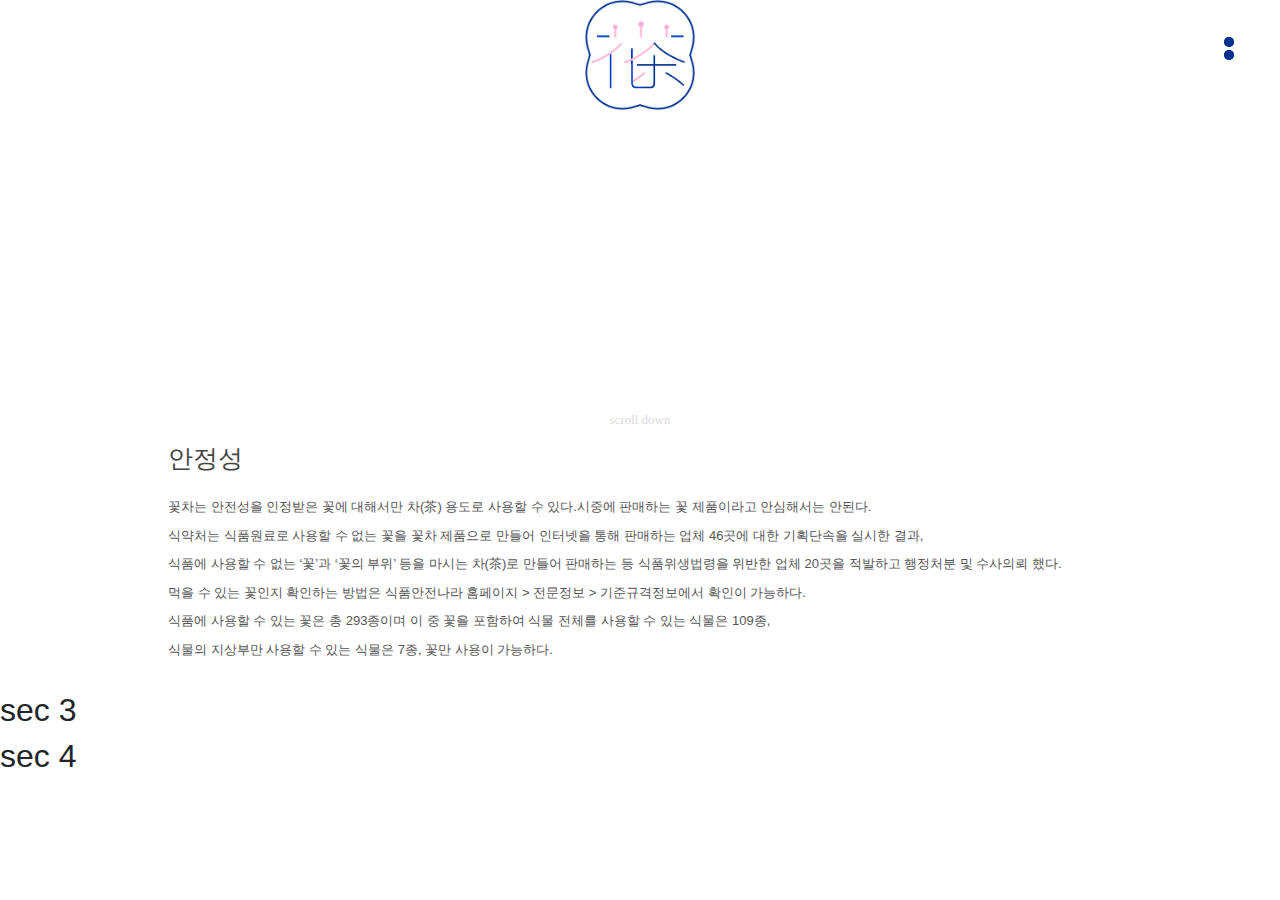
==== index.html @ 3e047f17 "Add files via upload" ====
<!doctype html>
<html>
<head>
<meta charset="UTF-8">
<title>3.yuchae</title>
	<link rel="stylesheet" href="jquery.fullPage.css">
	<link href="css/bootstrap-4.4.1.css" rel="stylesheet">
<script src="https://code.jquery.com/jquery-3.6.0.min.js" integrity="sha256-/xUj+3OJU5yExlq6GSYGSHk7tPXikynS7ogEvDej/m4=" crossorigin="anonymous"></script>
	 <script src="jquery.fullPage.js"></script>	
	<script src="main.js"></script>	
	
</head>

<body>
	<style> 
		  /* -----------메뉴 내용 시작---------- */
	  nav{
		background: #fff;
		top: 0;
		left: 0;
		width: 100%;
		height:100%;
		display: flex;
		justify-content: center;
		align-items: center;
			
	}
	
	nav a{
		margin: 0px;
		font-family: 'Cormorant Garamond', serif;
		font-size: 20px;
		font-weight: 400;
		line-height: 2
	}
	
	 nav ul {
		list-style:none;
		padding: 0;
		 margin:0;
		 text-align: center;
		 
      }
      
	nav ul li{
		margin: 1rem 0;
		
	}
	nav ul li a{
		text-decoration: none;
		color: #003191;
		opacity: 0.75;
		transition: opacity 0.2s ease;
	}
	nav ul li a:hover{
		opacity:1;
	}
		
		a { text-decoration:none !important } a:hover { color:pink; text-decoration:none !important }

	/* -----------메뉴 내용 끝---------- */
	   
	   
	/* -----------메뉴 아이콘 시작---------- */   
input[id="menuicon"] {display:none;}
input[id="menuicon"] + label {display:block;margin: 10px 20px 0px 0px;width:10px;height:23px;right:2%; top:3%; position:fixed;cursor:pointer;}
input[id="menuicon"] + label span {display:block; position:absolute; width:100%; height:10px; border-radius:100px; background:#003191; transition:all .35s;}
input[id="menuicon"] + label span:nth-child(1) {top:0;}
input[id="menuicon"] + label span:nth-child(2) {bottom: 0;} /*  */
	input[id="menuicon"] + label span:nth-child(3) {top:0;}
input[id="menuicon"] + label span:nth-child(4) {bottom: 0;} /*  */

input[id="menuicon"]:checked + label {z-index:3;}
input[id="menuicon"]:checked + label span {background:#003191;}
input[id="menuicon"]:checked + label span:nth-child(1) {top:50%;transform:translateY(0%) rotate(0deg);}
input[id="menuicon"]:checked + label span:nth-child(2) {bottom:50%;transform:translateY(0%) rotate(0deg);}
	input[id="menuicon"]:checked + label span:nth-child(3) {top:50%;transform:translateX(50%) translateY(-50%) rotate(45deg);}
input[id="menuicon"]:checked + label span:nth-child(4) {bottom:50%;transform:translateX(-50%) translateY(50%) rotate(45deg);}
div[class="sidebar"] {width:100%;height:90%;background:#999999;position:fixed;top:-100%;right:0%;z-index:1;transition:all .45s;
        box-shadow: 0px 0px 100px -8px #eaeaea;}
	input[id="menuicon"]:checked + label + div {top:0;}
	   
	
	/* -----------메뉴 내용 끝---------- */   
	
		/* -----------logo ani---------- */   
		       img.scale-up-center {
	-webkit-animation: scale-up-center 1.3s cubic-bezier(0.390, 0.575, 0.565, 1.000) 0.3s both;
	        animation: scale-up-center 1.3s cubic-bezier(0.390, 0.575, 0.565, 1.000) 0.3s both;
}

@-webkit-keyframes scale-up-center {
  0% {
    -webkit-transform: scale(0.0);
            transform: scale(0.0);
  }
  100% {
    -webkit-transform: scale(1);
            transform: scale(1);
  }
}
@keyframes scale-up-center {
  0% {
    -webkit-transform: scale(0.0);
            transform: scale(0.0);
  }
  100% {
    -webkit-transform: scale(1);
            transform: scale(1);
  }
}
/* -----------logo ani end---------- */ 
		
	/* -----------내용---------- */  
		@import url('https://fonts.googleapis.com/css2?family=Noto+Sans+KR:wght@100&display=swap');
		.ds2{font-family: 'Noto Sans KR', sans-serif;}
		
		p.d1{
		   font-size: 25px;
		   font-family: 'Nanum Myeongjo', serif;
		   color: #444444;
			text-align: left;
			margin-left: 30px;
			
		  
	   }
	   p.d2{
		   font-size: 20px;
		  font-family: 'Cormorant Garamond', serif;
		   color: #444444;
		   margin: 0px 30px 0px 0px;
	   }
	   p.d2R{
		   font-size: 15px;
		  font-family: 'Cormorant Garamond', serif;
		   color: #444444;
		   margin: 20px 20% 0px 0px;
	   }
	   p.d3{
		   font-size: 10px;
		  font-family: 'Nanum Myeongjo', serif;
		   color: #444444;
		   margin: 5px 50px 0px 15%;
	   }
	   
	   p.ds1{
		   font-size: 15px;
		  font-family: 'Nanum Myeongjo', serif;
		   color: #444444;
		   margin: 0;
		   padding: 0;
		   text-align: left;
	   }
	   p.ds2{
		   font-size: 13px;
		  font-family: 'Noto Sans KR', sans-serif;
		   line-height: 2.2;
		   color: #555555;
		   margin-left: 30px;
		   margin: 0, auto;
		   text-align: left;
	   }
	   
		p.t1 {
		   
		   font-size: 30px;
		   font-family: 'Nanum Myeongjo', serif;
		   padding-left:20px;
		   color: #444444;
		
		   writing-mode: vertical-rl;
           text-orientation: upright;
		   
	   }
	   p.t2 {
		   font-size: 30px;
		   font-family: 'Nanum Myeongjo', serif;
		   color: #444444;
		  float: left;
		   margin: 0px 0px 0px 0px;
		   width: 70%;
		   
	   }
	   
	   p.scroll{
		   font-family: 'Cormorant Garamond', serif;
		   font-size: 13px;
		   color: #DBDBDB;
		   padding: 0;
		   margin: 300px 0px 0px 0px;
		   text-align: center;
		   
	   }
		
	   img { display: block; margin: 0px auto; 
		  
	   }
	  
		div.center {
  margin: auto;
  width: 80%;
  padding: 10px;
}
	

	</style>
	
	<main id="fullpage">
		 <header>
	
    </header>
	
	  <section class="section">
		<!--메뉴아이콘 시작-->
	<input type="checkbox" id="menuicon">
<label for="menuicon">
	
	<span></span>
	<span></span>
	<span></span>
	<span></span>
</label>
	<!--메뉴아이콘 끝-->
	
	<!--메뉴내용 시작-->
<div class="sidebar" width=100% height="100%" border="0" cellpadding="0" cellspacing="0">
	<nav class="menu">
		<ul>
			<li><a href="index.html">Home</a></li>
			<li><a href="month_00.html">Month</a></li>
			<li><a href="#">Toxic</a></li>
			<li><a href="#">How to make</a></li>

		</ul>
	</nav></div>	
	<!--메뉴내용 끝-->
		  
		  <!--내용-->
		  <div style="width: 100%; height: 35%;"></div>
		  <div>
			  <img class="scale-up-center" style="width: 110px;" src="1x/logo_S.png">
			  
		  </div>
		  <div style="text-align: center"><p class="scroll">scroll down</p>
			</div>
		  
		  <!--내용 끝-->
		  
	  </section>
		  <section class="section">
			  
			  <div class="center" style="text-align: center">
				  <p class="d1">안정성</p>
				  <p class="ds2">
				꽃차는 안전성을 인정받은 꽃에 대해서만 차(茶) 용도로 사용할 수 있다.시중에 판매하는 꽃 제품이라고 안심해서는 안된다. <br> 
				식약처는 식품원료로 사용할 수 없는 꽃을 꽃차 제품으로 만들어 인터넷을 통해 판매하는 업체 46곳에 대한 기획단속을 실시한 결과, <br> 
				식품에 사용할 수 없는 ‘꽃’과 ‘꽃의 부위’ 등을 마시는 차(茶)로 만들어 판매하는 등 식품위생법령을 위반한 업체 20곳을 적발하고 행정처분 및 수사의뢰 했다.<br>  먹을 수 있는 꽃인지 확인하는 방법은 식품안전나라 홈페이지 > 전문정보 > 기준규격정보에서 확인이 가능하다.<br> 
				식품에 사용할 수 있는 꽃은 총 293종이며 이 중 꽃을 포함하여 식물 전체를 사용할 수 있는 식물은 109종, <br> 
				식물의 지상부만 사용할 수 있는 식물은 7종, 꽃만 사용이 가능하다.


</p></div>
		  </section>
		  <section class="section">
			  <h2>sec 3</h2>
		  </section>
		  <section class="section">
		  <h2>sec 4</h2></section>
</main>
</body>
</html>
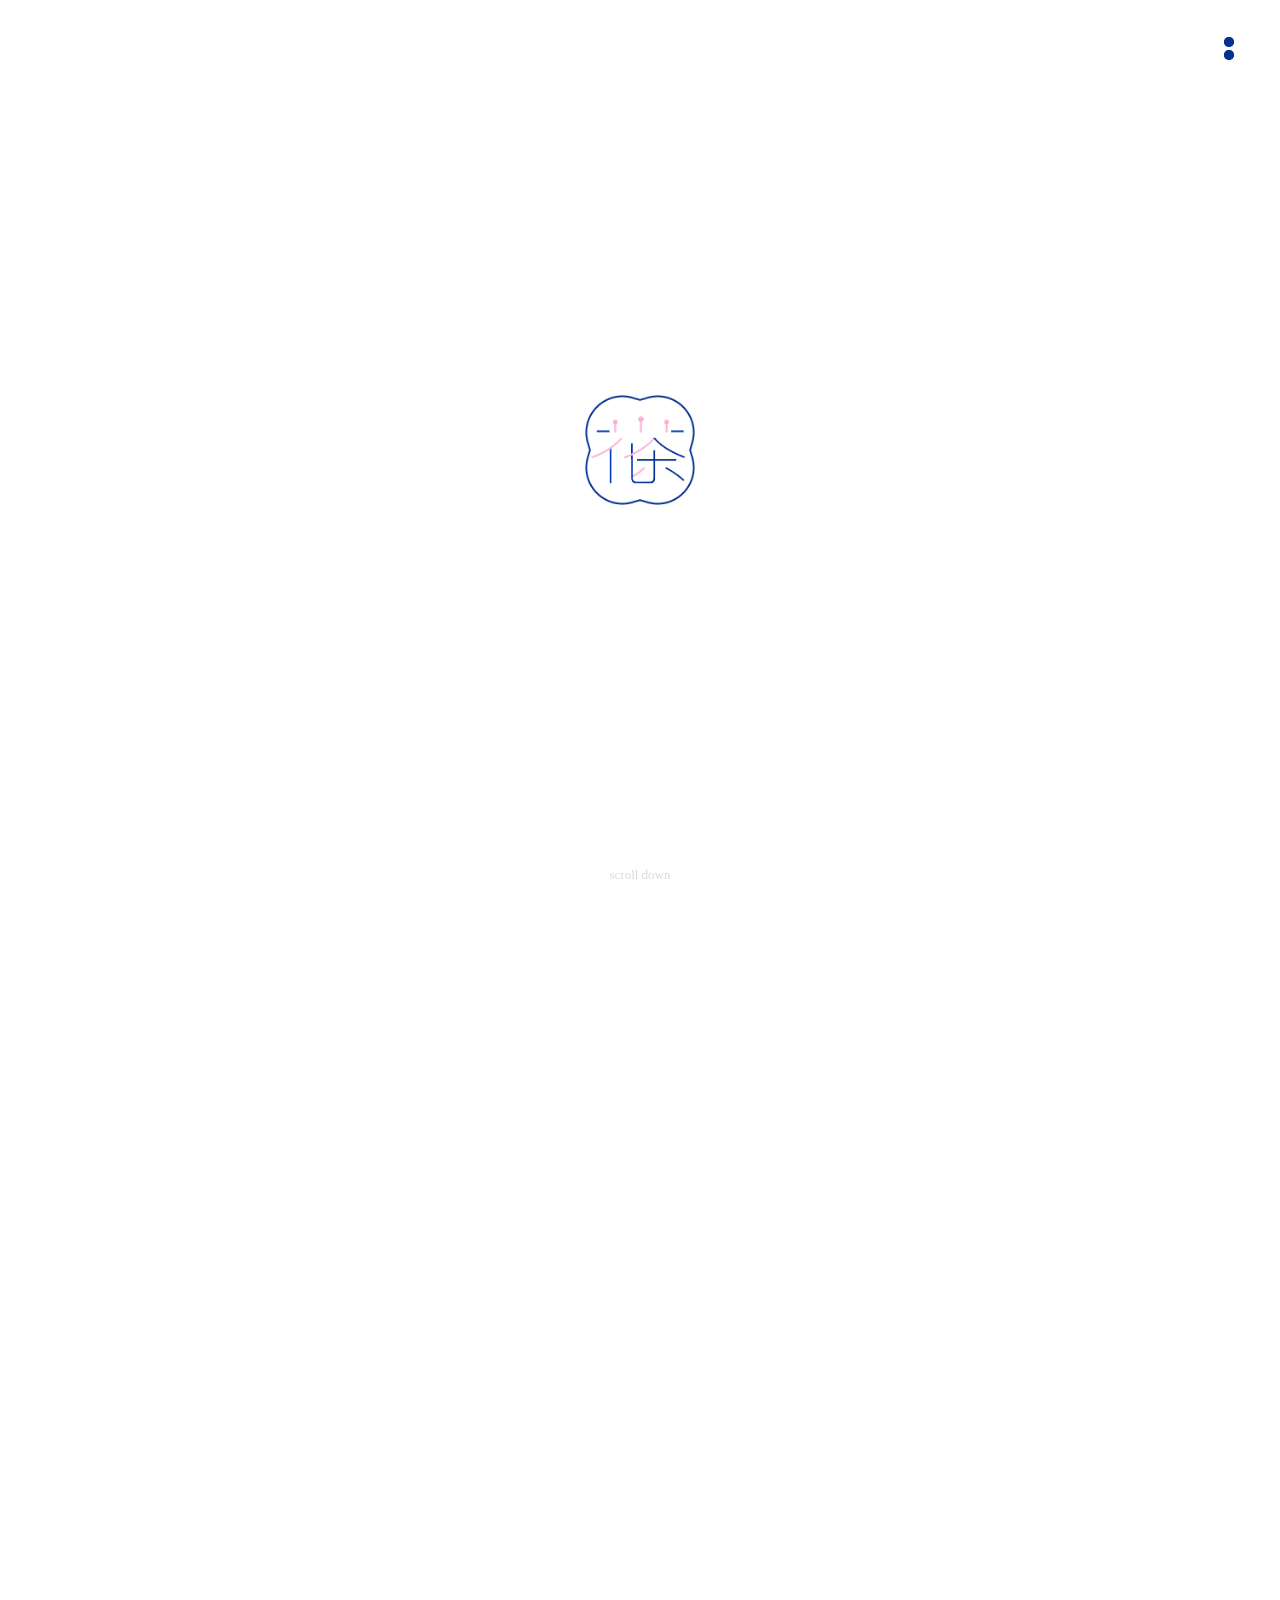
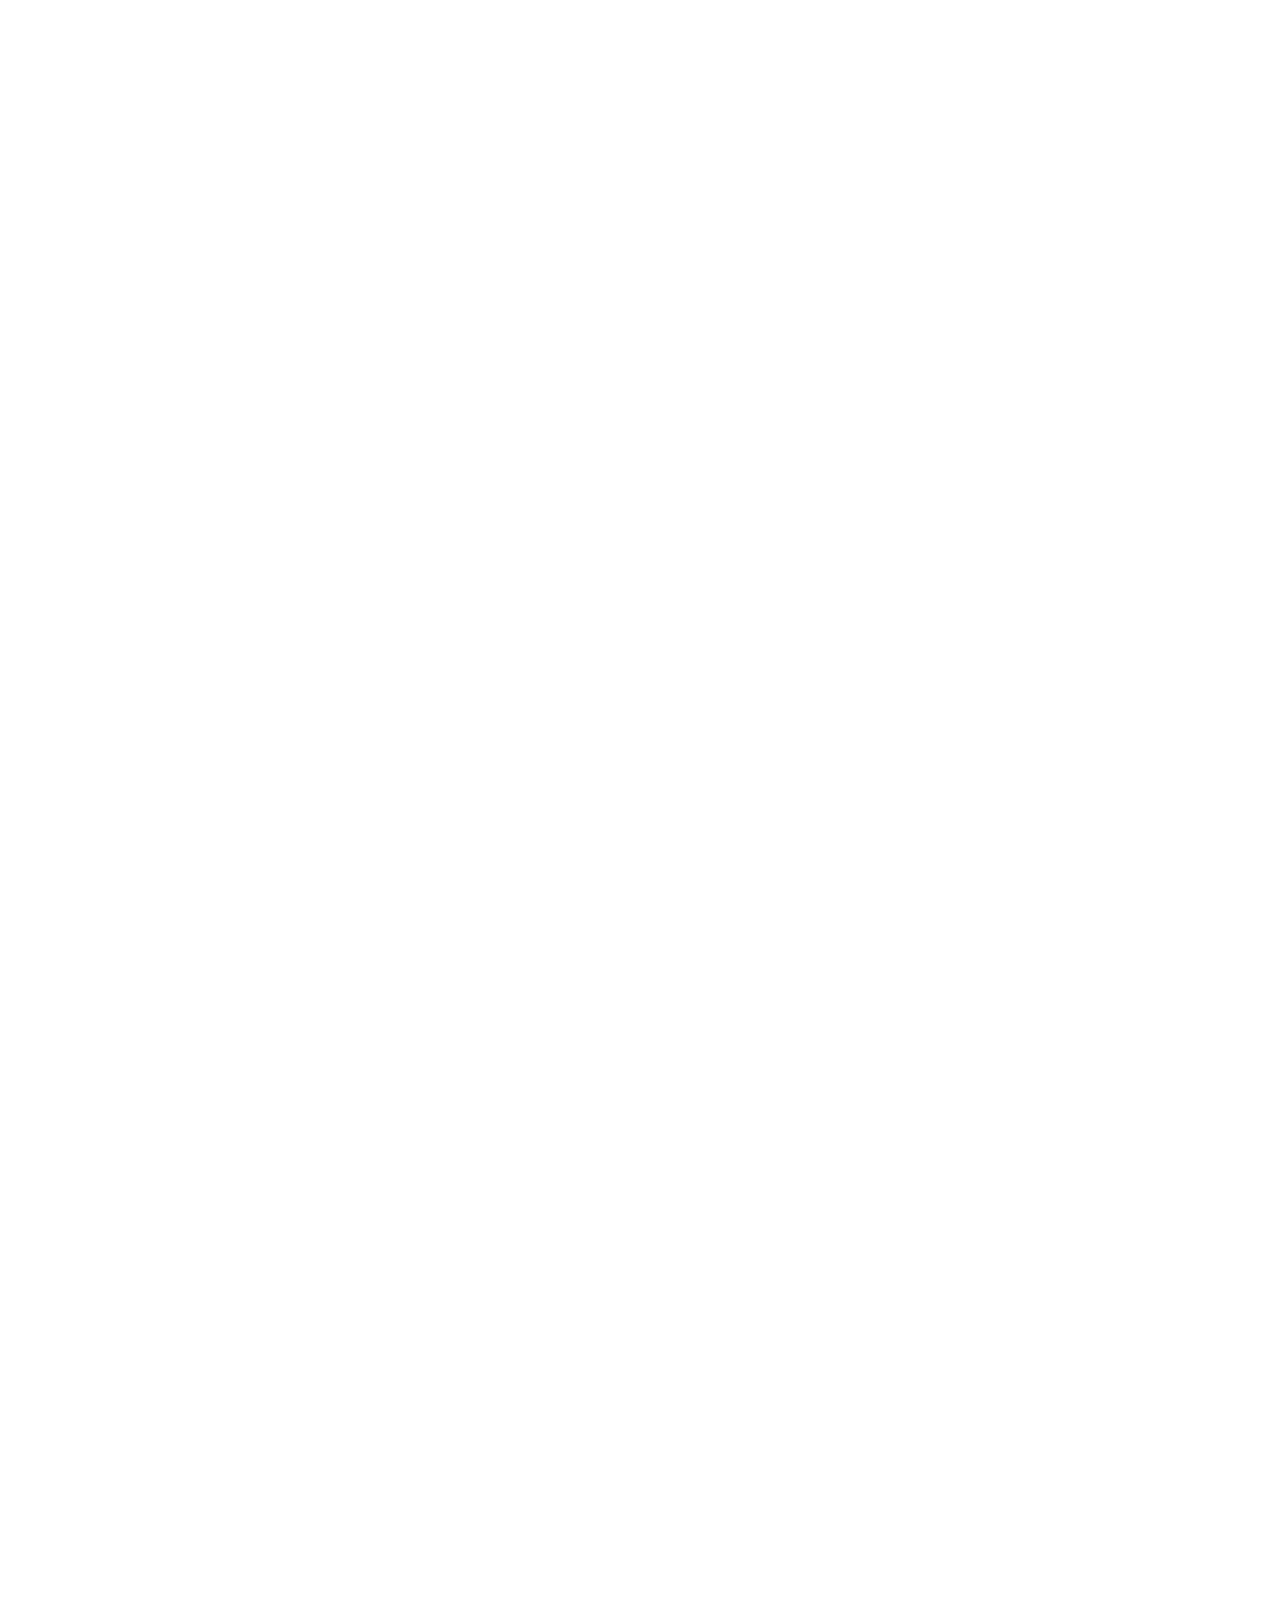
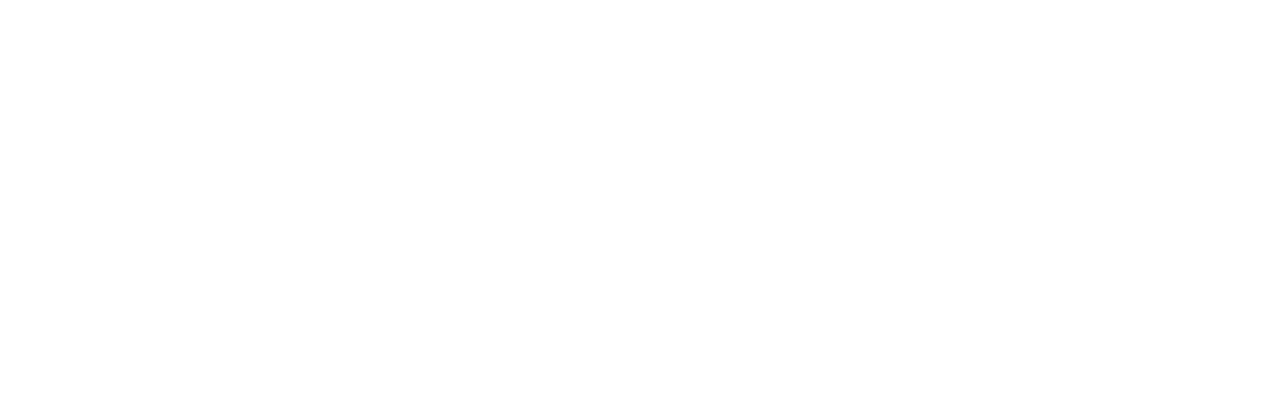
==== commit ddfe8fe7: "Update index.html" ====
--- a/index.html
+++ b/index.html
@@ -49,14 +49,16 @@
 	nav ul li a{
 		text-decoration: none;
 		color: #003191;
-		opacity: 0.75;
-		transition: opacity 0.2s ease;
-	}
-	nav ul li a:hover{
-		opacity:1;
-	}
-		
+		
+	}
+	
+		@keyframes fadeInLeft{
+			0% {opacity: 0; transform: translateX(-25%);}
+			100% {opacity: 1; transform: translateX(0%);}
+		}
 		a { text-decoration:none !important } a:hover { color:pink; text-decoration:none !important }
+		
+		
 
 	/* -----------메뉴 내용 끝---------- */
 	   
@@ -85,8 +87,8 @@
 	
 		/* -----------logo ani---------- */   
 		       img.scale-up-center {
-	-webkit-animation: scale-up-center 1.3s cubic-bezier(0.390, 0.575, 0.565, 1.000) 0.3s both;
-	        animation: scale-up-center 1.3s cubic-bezier(0.390, 0.575, 0.565, 1.000) 0.3s both;
+	-webkit-animation: scale-up-center 1.7s cubic-bezier(0.390, 0.575, 0.565, 1.000) 0.5s both;
+	        animation: scale-up-center 1.7s cubic-bezier(0.390, 0.575, 0.565, 1.000) 0.5s both;
 }
 
 @-webkit-keyframes scale-up-center {
@@ -152,7 +154,7 @@
 		   text-align: left;
 	   }
 	   p.ds2{
-		   font-size: 13px;
+		   font-size: 15px;
 		  font-family: 'Noto Sans KR', sans-serif;
 		   line-height: 2.2;
 		   color: #555555;
@@ -163,15 +165,17 @@
 	   
 		p.t1 {
 		   
-		   font-size: 30px;
-		   font-family: 'Nanum Myeongjo', serif;
-		   padding-left:20px;
-		   color: #444444;
-		
-		   writing-mode: vertical-rl;
-           text-orientation: upright;
-		   
-	   }
+		   font-size: 35px;
+		   ffont-family: 'Montserrat', sans-serif;
+		   margin: auto;
+		   color: pink;
+			padding-bottom: 30px;
+		   text-align: center
+	   }
+
+@import url('https://fonts.googleapis.com/css2?family=Montserrat:wght@600&display=swap');
+
+	
 	   p.t2 {
 		   font-size: 30px;
 		   font-family: 'Nanum Myeongjo', serif;
@@ -186,10 +190,9 @@
 		   font-family: 'Cormorant Garamond', serif;
 		   font-size: 13px;
 		   color: #DBDBDB;
-		   padding: 0;
-		   margin: 300px 0px 0px 0px;
 		   text-align: center;
-		   
+		   position: fixed; bottom: 0; width: 100%;
+
 	   }
 		
 	   img { display: block; margin: 0px auto; 
@@ -236,7 +239,7 @@
 	<!--메뉴내용 끝-->
 		  
 		  <!--내용-->
-		  <div style="width: 100%; height: 35%;"></div>
+		  
 		  <div>
 			  <img class="scale-up-center" style="width: 110px;" src="1x/logo_S.png">
 			  
@@ -250,7 +253,8 @@
 		  <section class="section">
 			  
 			  <div class="center" style="text-align: center">
-				  <p class="d1">안정성</p>
+				 
+				  
 				  <p class="ds2">
 				꽃차는 안전성을 인정받은 꽃에 대해서만 차(茶) 용도로 사용할 수 있다.시중에 판매하는 꽃 제품이라고 안심해서는 안된다. <br> 
 				식약처는 식품원료로 사용할 수 없는 꽃을 꽃차 제품으로 만들어 인터넷을 통해 판매하는 업체 46곳에 대한 기획단속을 실시한 결과, <br> 
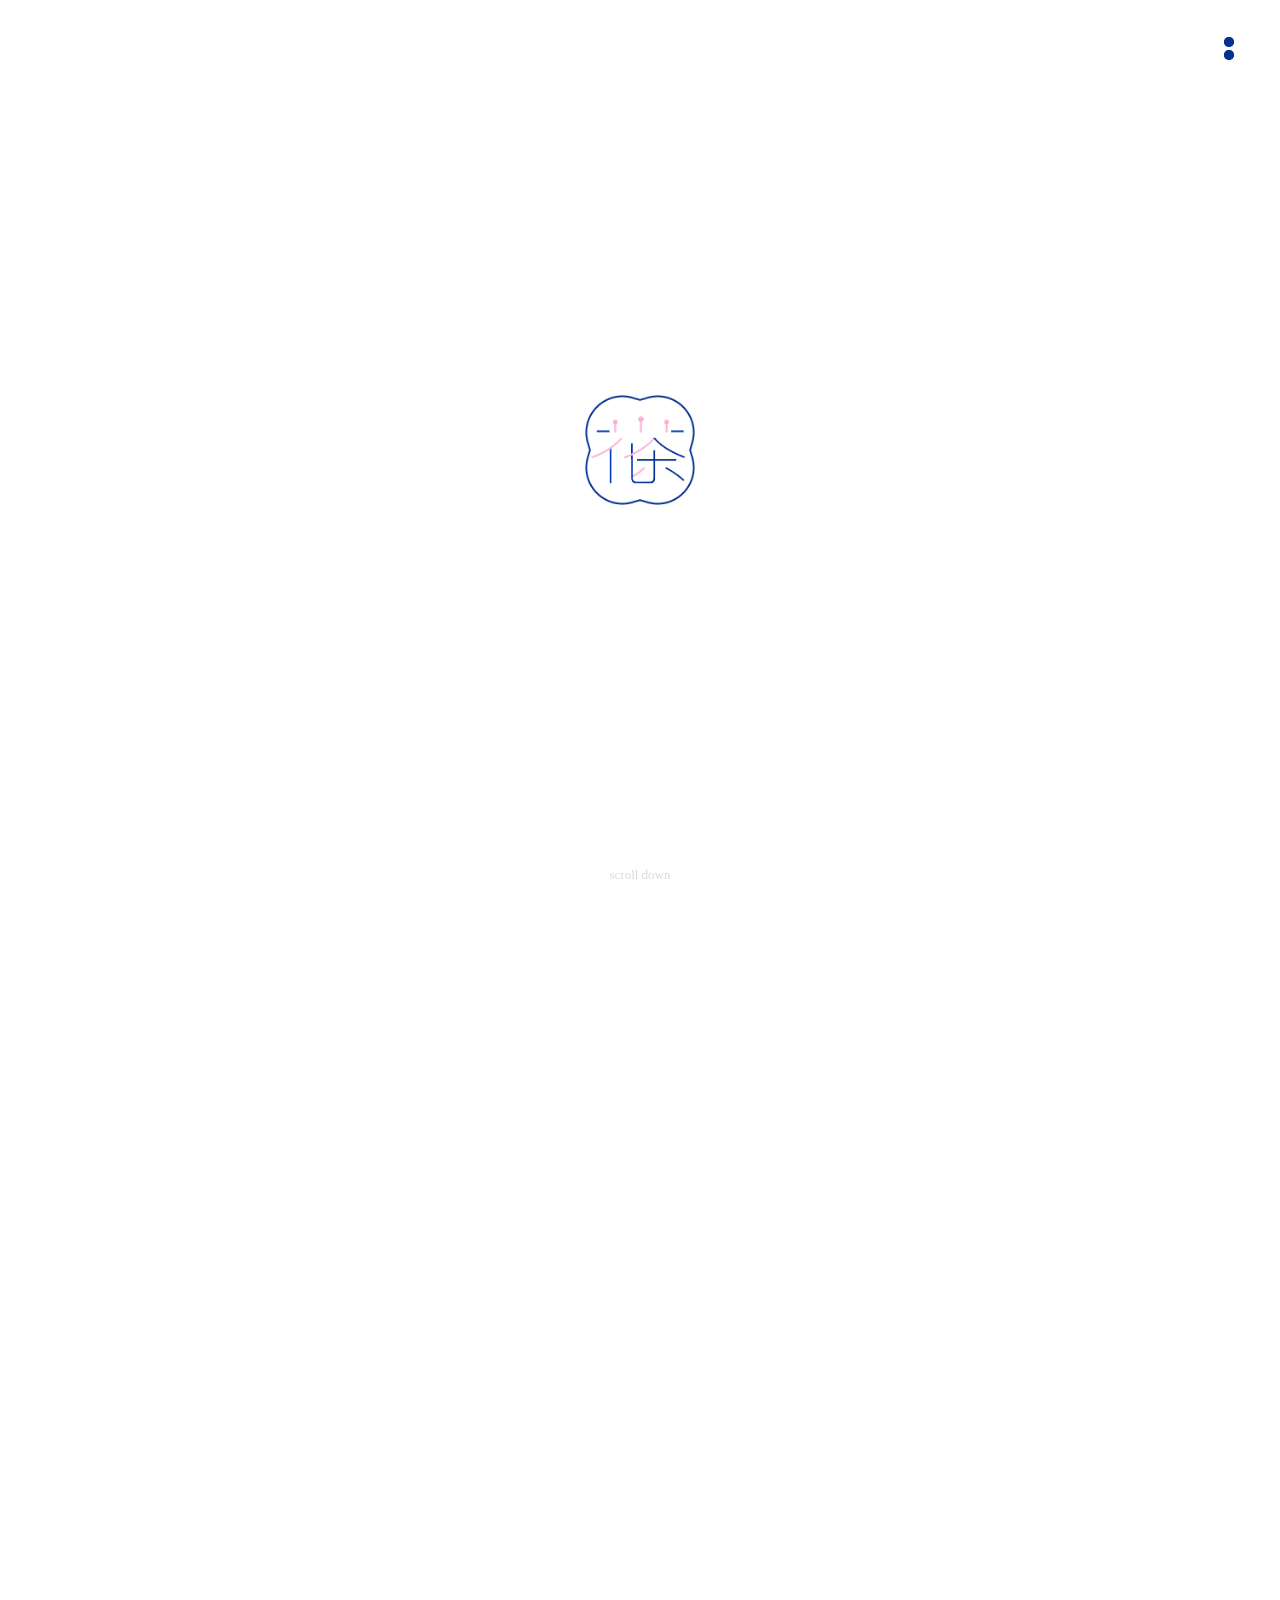
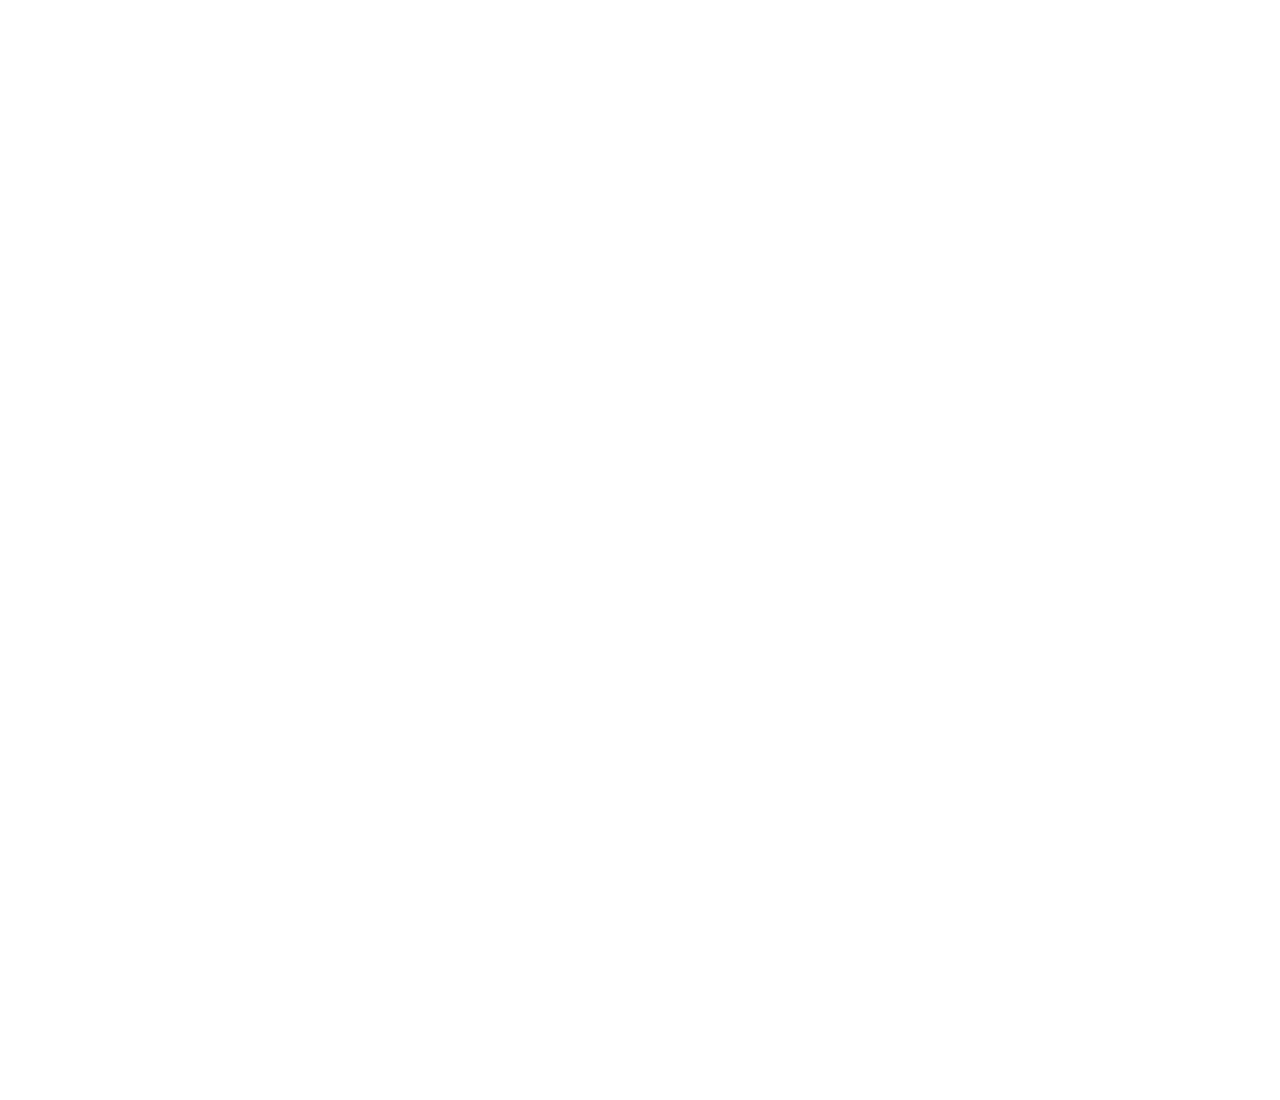
==== commit 9ac5509d: "Update index.html" ====
--- a/index.html
+++ b/index.html
@@ -1,13 +1,28 @@
 <!doctype html>
 <html>
 <head>
-<meta charset="UTF-8">
+<meta charset="UTF-8" name="viewport" content="user-scalable=no, initial-scale=1.0, maximum-scale=1.0, minimum-scale=1.0, width=device-width" />
+	
 <title>3.yuchae</title>
 	<link rel="stylesheet" href="jquery.fullPage.css">
 	<link href="css/bootstrap-4.4.1.css" rel="stylesheet">
 <script src="https://code.jquery.com/jquery-3.6.0.min.js" integrity="sha256-/xUj+3OJU5yExlq6GSYGSHk7tPXikynS7ogEvDej/m4=" crossorigin="anonymous"></script>
 	 <script src="jquery.fullPage.js"></script>	
 	<script src="main.js"></script>	
+<script type="text/javascript">
+<!--
+// 주소창 자동 닫힘
+window.addEventListener("load", function(){
+setTimeout(loaded, 100);
+
+}, false);
+
+function loaded(){
+window.scrollTo(0, 1);
+}
+//-->
+</script>
+
 	
 </head>
 
@@ -115,6 +130,9 @@
 		
 	/* -----------내용---------- */  
 		@import url('https://fonts.googleapis.com/css2?family=Noto+Sans+KR:wght@100&display=swap');
+		@import url('https://fonts.googleapis.com/css2?family=Nanum+Myeongjo&display=swap');
+		@import url('https://fonts.googleapis.com/css2?family=Cormorant+Garamond:ital@1,300&display=swap');
+		
 		.ds2{font-family: 'Noto Sans KR', sans-serif;}
 		
 		p.d1{
@@ -154,7 +172,7 @@
 		   text-align: left;
 	   }
 	   p.ds2{
-		   font-size: 15px;
+		   font-size: 13px;
 		  font-family: 'Noto Sans KR', sans-serif;
 		   line-height: 2.2;
 		   color: #555555;
@@ -230,7 +248,7 @@
 	<nav class="menu">
 		<ul>
 			<li><a href="index.html">Home</a></li>
-			<li><a href="month_00.html">Month</a></li>
+			<li><a href="month.html">Month</a></li>
 			<li><a href="#">Toxic</a></li>
 			<li><a href="#">How to make</a></li>
 
@@ -268,8 +286,7 @@
 		  <section class="section">
 			  <h2>sec 3</h2>
 		  </section>
-		  <section class="section">
-		  <h2>sec 4</h2></section>
+		 
 </main>
 </body>
 </html>
